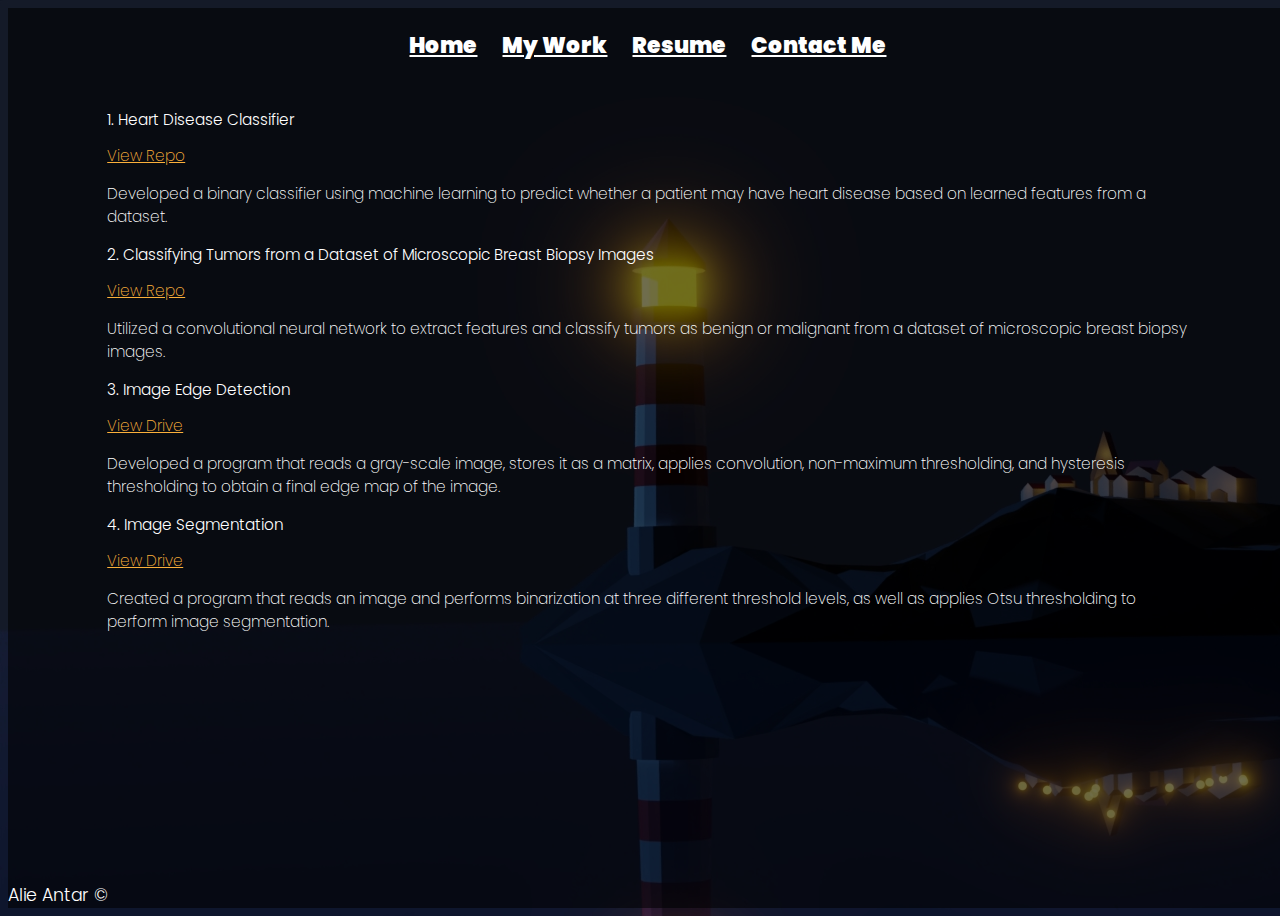
==== dml-projects copy.html @ e5d1af6e "First commit from macbook before making changes." ====
<!DOCTYPE html>
<html lang="en">
<head>
    <meta charset="UTF-8">
    <meta name="viewport" content="width=device-width, initial-scale=1.0">
    <title>Data/Machine</title>
    <link rel="stylesheet" href="style.css"/>
    <link rel="stylesheet" href="projects.css"/>
    <link rel="preconnect" href="https://fonts.gstatic.com" crossorigin>
    <link href="https://fonts.googleapis.com/css2?family=Libre+Baskerville:ital,wght@0,400;0,700;1,400&family=Poppins:ital,wght@0,100;0,200;0,300;0,400;0,500;0,600;0,700;0,800;0,900;1,100;1,200;1,300;1,400;1,500;1,600;1,700;1,800;1,900&display=swap" rel="stylesheet">
</head>
<body>
    <div class="container">
        <!--Navigation Bar-->
        <div class="nav-bar">
            <!--Home-->
            <div class="home">
                <a href = "index.html">Home</a>
            </div>
    
            <!--My Work-->
            <div class="work">
                <a href = "work.html">My Work</a>
            </div>
            
            <!--Resume-->
            <div class="about">
                <a href = "https://alieantar.github.io/online-resume/" target="_blank">Resume</a>
            </div>
    
            <!--Contact Me-->
            <div class="contact">
                <a href = "contact.html">Contact Me</a>
            </div>
        </div>

        <div class="projects">
            <div class ="project-list">
                <!--Heart Disease Classifier-->
                <div class="heart">
                    <h2>1. Heart Disease Classifier</h2>
                    <div class = "links">
                        <a class = "link" href = "https://github.com/alieantar/HeartDiseaseClassifier" target="_blank">View Repo</a>
                    </div>
                    <p>Developed a binary classifier using machine learning to predict whether a patient may have heart disease based
                        on learned features from a dataset.</p>
                </div>
                <!--Tumor Classifier-->
                <div class="tumor">
                    <h2>2. Classifying Tumors from a Dataset of Microscopic Breast Biopsy Images</h2>
                    <div class = "links">
                        <a class = "link" href = "https://github.com/alieantar/BreastCancerClassification" target="_blank">View Repo</a>
                    </div>
                    <p>Utilized a convolutional neural network to extract features and classify tumors as benign or malignant from a dataset
                        of microscopic breast biopsy images.</p>
                </div>
                <!--Image Edge Detection-->
                <div class="edge">
                    <h2>3. Image Edge Detection</h2>
                    <div class = "links">
                        <a class = "link" href = "https://drive.google.com/drive/folders/1cS3kjNdI2ZZb4urzlZAh4Ea2vXhddMk2" target="_blank">View Drive</a>
                    </div>
                    <p>Developed a program that reads a gray-scale image, stores it as a matrix, applies convolution, non-maximum
                        thresholding, and hysteresis thresholding to obtain a final edge map of the image.</p>
                </div>
                <!--Image Segmentation-->
                <div class="segmentation">
                    <h2>4. Image Segmentation</h2>
                    <div class = "links">
                        <a class = "link" href = "https://drive.google.com/drive/folders/1WpbxOqUUVHW7RAJ_Y6KUonRSMfbtx_tN" target="_blank">View Drive</a>
                    </div>
                    <p>Created a program that reads an image and performs binarization at three different threshold levels, as well as
                        applies Otsu thresholding to perform image segmentation.</p>
                </div>

            </div>
        </div>
        <div class="footer">
            Alie Antar ©
        </div>
</body>
</html>
---- style.css ----
body{
    background-image: url("Assets/LightHouseRender2_Cycles_S.jpg");
    background-repeat: repeat-x;
    background-repeat: repeat-y;
}

.container{
    height: 100vh;
    width: 100vw;
    display: grid;
    grid-template-rows: 1fr 1fr 1fr 1fr 1fr 1fr 1fr 1fr 1fr 0.2fr;
    grid-template-columns: 1fr 1fr 1fr 1fr 1fr 1fr 1fr 1fr 1fr 1fr 1fr 1fr 1fr;
    align-items: center;
    gap:10px;
    background-color: #00000090;
    background-repeat: repeat-x;
    background-repeat: repeat-y;
}

.nav-bar{
    display: flex;
    grid-row-start: 1;
    grid-row-end: 2;
    grid-column-start: 1;
    grid-column-end: -1;
    justify-content: center;
    max-height: 10vh;
    gap: 25px;
    font-family: "Poppins", sans-serif;
    font-weight: 900;
    font-style: normal;
    font-size: calc(1vw + 1vh);
}

.nav-bar a{
    color: white;
}

.footer{
    grid-row-start:10;
    grid-row-end: -1;
    grid-column-start: 1;
    grid-column-end: 7;
    font-family: "Poppins", sans-serif;
    font-weight: 300;   
    font-style: normal;
    font-size: calc(0.8vw + 0.8vh);
    color: white;
}

@media all and (min-width: 580px)
{
    body{
        background-image: url("Assets/LightHouseRender2_Cycles.jpg");
    }
    .nav-bar{
        font-size: calc(1vw + 1vh);
        grid-row-start: 1;
        grid-row-end: 3;
    }
}
---- projects.css ----
.projects{
    display: flex;
    grid-column-start: 2;
    grid-column-end: 13;
    grid-row-start: 2;
    grid-row-end: -1;
    height: 90vh;

}

h2{
    font-family: "Poppins", sans-serif;
    font-weight: 300;
    font-style: normal;
    font-size: calc(1vw + 1vh);
    color: white;
}

p{
    font-family: "Poppins", sans-serif;
    font-weight: 200;
    font-style: normal;
    font-size: calc(1vw + 1vh);
    color: white;
}

.link{
    font-family: "Poppins", sans-serif;
    font-weight: 200;
    font-style: normal;
    font-size: calc(1vw + 1vh);
    color: #fbb03b;
}

.links{
    display: flex;
    gap: 30px;
}
@media all and (min-width: 580px){
    .projects{
        grid-row-start: 3;
    }
    h2{
        font-size: calc(0.7vw + 0.7vh);
    }
    p{
        font-size: calc(0.7vw + 0.7vh);
    }
    .link{
        font-size: calc(0.7vw + 0.7vh);
    }
}
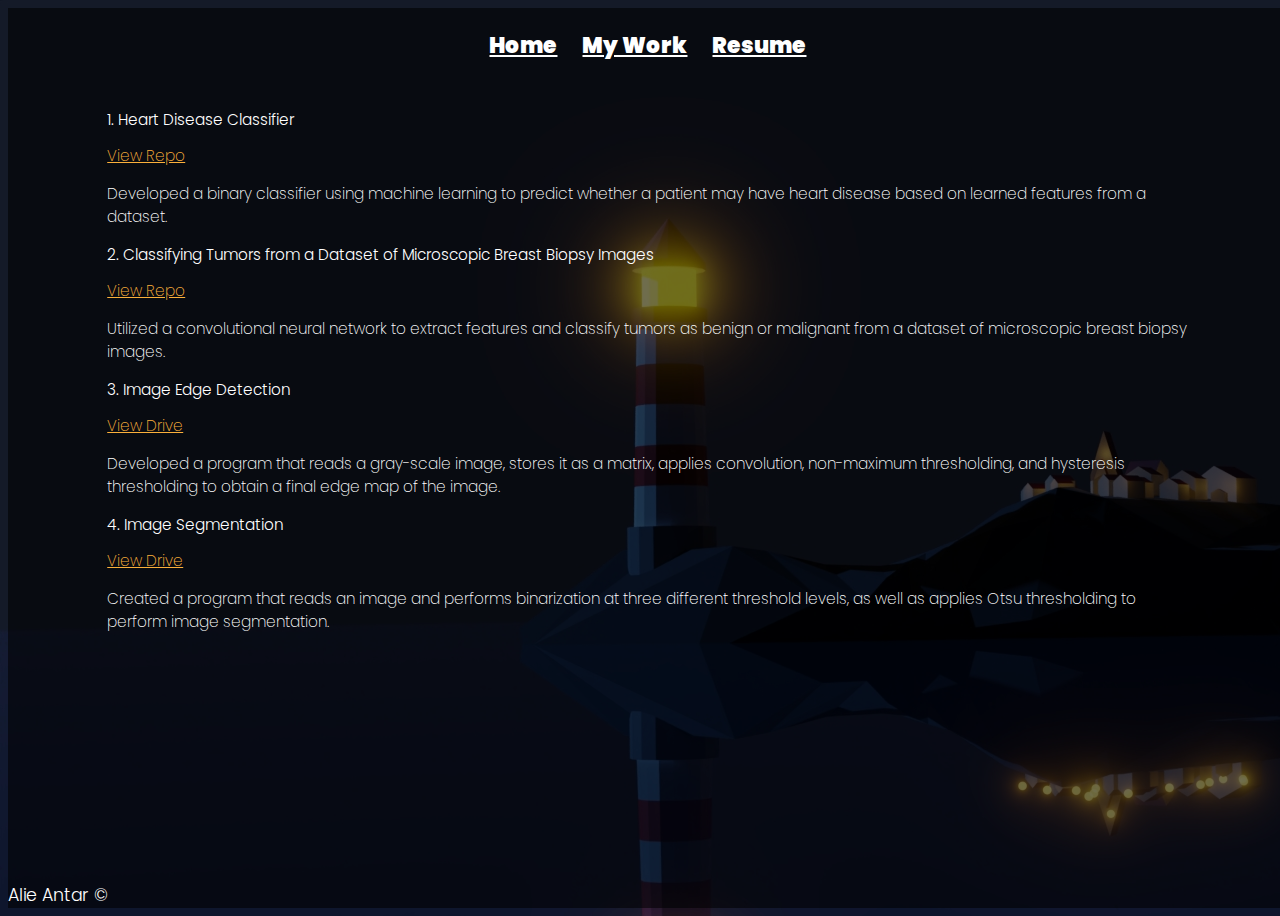
==== commit d5ee2044: "Removed Contact Me page" ====
--- a/dml-projects copy.html
+++ b/dml-projects copy.html
@@ -26,11 +26,6 @@
             <!--Resume-->
             <div class="about">
                 <a href = "https://alieantar.github.io/online-resume/" target="_blank">Resume</a>
-            </div>
-    
-            <!--Contact Me-->
-            <div class="contact">
-                <a href = "contact.html">Contact Me</a>
             </div>
         </div>
 
